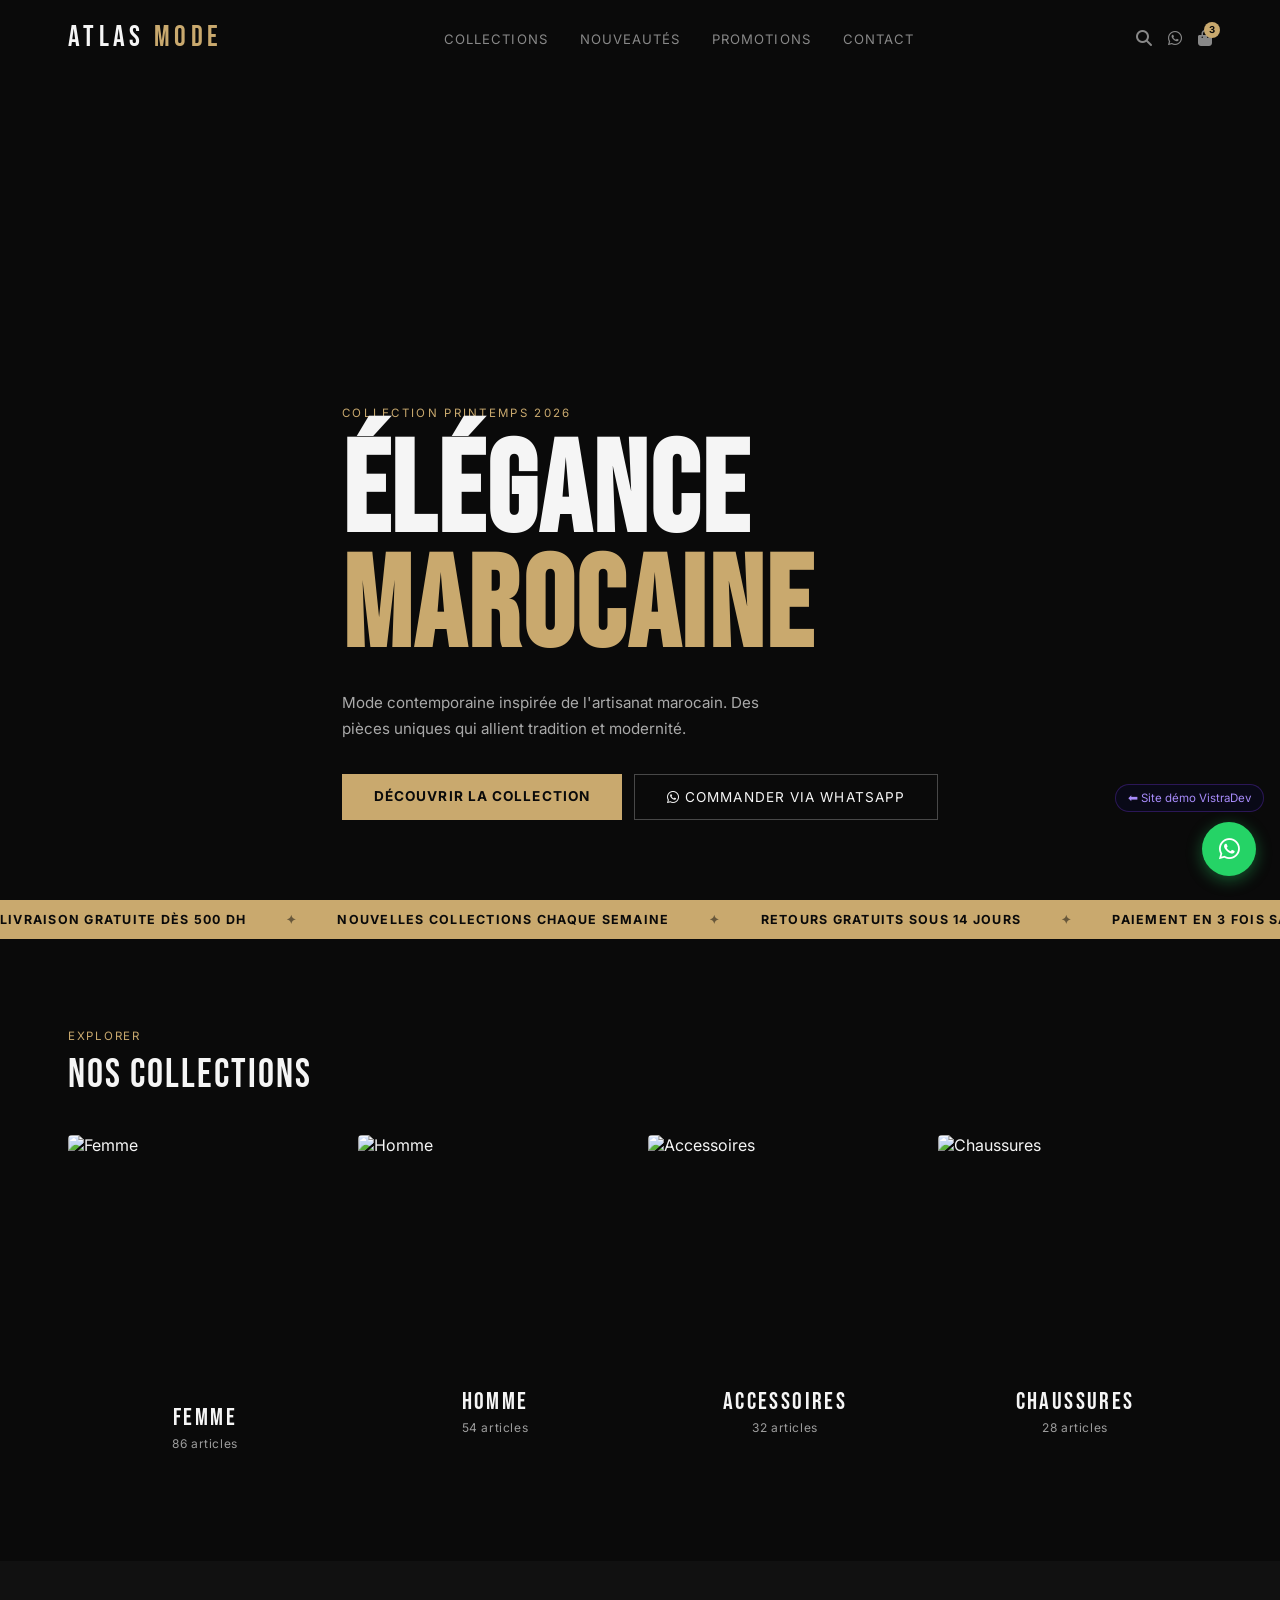
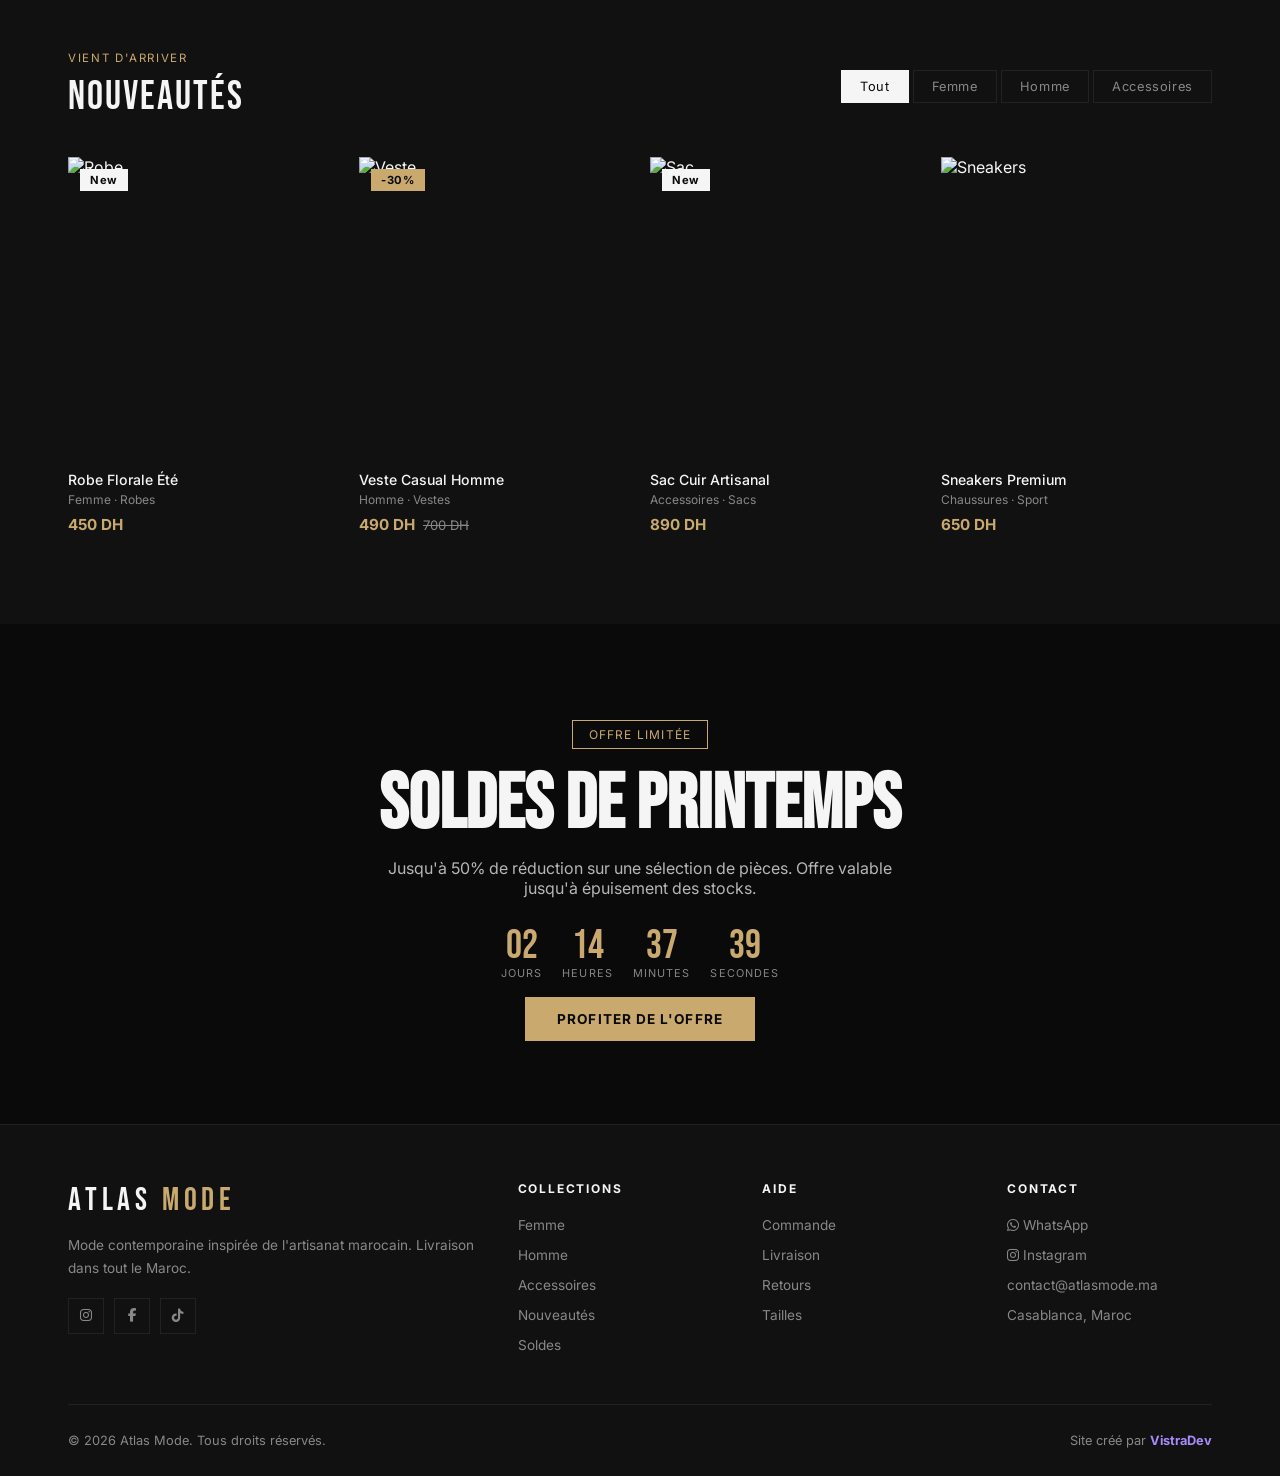
==== demos/boutique/index.html @ eab2c40c "feat: 4 sites démo portfolio + mise à jour section portfolio - demos/restaurant : Le Riad Saveurs (w" ====
<!DOCTYPE html>
<html lang="fr">
<head>
    <meta charset="UTF-8">
    <meta name="viewport" content="width=device-width, initial-scale=1.0">
    <title>Atlas Mode — Boutique de Mode Marocaine Premium</title>
    <link href="https://fonts.googleapis.com/css2?family=Bebas+Neue&family=Inter:wght@300;400;500;600;700&display=swap" rel="stylesheet">
    <link rel="stylesheet" href="https://cdnjs.cloudflare.com/ajax/libs/font-awesome/6.5.1/css/all.min.css">
    <style>
        :root {
            --bg: #0a0a0a;
            --bg2: #111111;
            --bg3: #1a1a1a;
            --gold: #c9a96e;
            --gold-light: #e4c99a;
            --white: #f5f5f5;
            --gray: #888;
            --border: rgba(255,255,255,0.07);
        }
        *, *::before, *::after { margin: 0; padding: 0; box-sizing: border-box; }
        html { scroll-behavior: smooth; }
        body { font-family: 'Inter', sans-serif; background: var(--bg); color: var(--white); overflow-x: hidden; }

        /* Nav */
        nav { position: fixed; top: 0; width: 100%; z-index: 100; padding: 20px 0; border-bottom: 1px solid transparent; transition: all 0.4s; }
        nav.scrolled { background: rgba(10,10,10,0.95); backdrop-filter: blur(12px); border-color: var(--border); }
        .nav-inner { max-width: 1200px; margin: 0 auto; padding: 0 28px; display: flex; align-items: center; justify-content: space-between; }
        .logo { font-family: 'Bebas Neue', sans-serif; font-size: 1.8rem; letter-spacing: 0.15em; color: var(--white); }
        .logo span { color: var(--gold); }
        .nav-menu { display: flex; gap: 32px; list-style: none; }
        .nav-menu a { font-size: 0.82rem; color: var(--gray); text-decoration: none; letter-spacing: 0.08em; text-transform: uppercase; transition: color 0.3s; }
        .nav-menu a:hover { color: var(--white); }
        .nav-actions { display: flex; align-items: center; gap: 16px; }
        .nav-icon { color: var(--gray); font-size: 1rem; cursor: pointer; transition: color 0.3s; text-decoration: none; }
        .nav-icon:hover { color: var(--white); }
        .cart-badge { position: relative; }
        .cart-badge::after { content: '3'; position: absolute; top: -6px; right: -8px; width: 16px; height: 16px; background: var(--gold); color: var(--bg); border-radius: 50%; font-size: 0.6rem; font-weight: 700; display: flex; align-items: center; justify-content: center; }

        /* Hero */
        .hero { height: 100vh; position: relative; display: flex; align-items: flex-end; overflow: hidden; }
        .hero-bg {
            position: absolute; inset: 0;
            background: url('https://images.unsplash.com/photo-1558618666-fcd25c85cd64?w=1400&q=80') center/cover;
        }
        .hero-bg::after { content: ''; position: absolute; inset: 0; background: linear-gradient(to right, rgba(10,10,10,0.9) 40%, transparent 80%), linear-gradient(to top, rgba(10,10,10,0.6) 0%, transparent 50%); }
        .hero-content { position: relative; z-index: 1; padding: 0 28px 80px; max-width: 1200px; margin: 0 auto; width: 100%; }
        .hero-eyebrow { font-size: 0.72rem; letter-spacing: 0.2em; text-transform: uppercase; color: var(--gold); margin-bottom: 16px; }
        .hero h1 { font-family: 'Bebas Neue', sans-serif; font-size: clamp(3.5rem, 10vw, 8rem); line-height: 0.9; letter-spacing: 0.02em; margin-bottom: 24px; }
        .hero h1 span { color: var(--gold); }
        .hero-desc { font-size: 0.95rem; color: rgba(255,255,255,0.65); max-width: 420px; line-height: 1.7; margin-bottom: 32px; }
        .hero-btns { display: flex; gap: 12px; flex-wrap: wrap; }
        .btn-gold { padding: 14px 32px; background: var(--gold); color: var(--bg); font-weight: 700; font-size: 0.85rem; letter-spacing: 0.08em; text-transform: uppercase; text-decoration: none; transition: all 0.3s; }
        .btn-gold:hover { background: var(--gold-light); transform: translateY(-2px); }
        .btn-border { padding: 14px 32px; border: 1px solid rgba(255,255,255,0.25); color: var(--white); font-size: 0.85rem; letter-spacing: 0.08em; text-transform: uppercase; text-decoration: none; transition: all 0.3s; }
        .btn-border:hover { border-color: var(--gold); color: var(--gold); }

        /* Featured Banner */
        .featured-banner { background: var(--gold); padding: 12px 0; overflow: hidden; }
        .marquee { display: flex; gap: 40px; animation: marquee 20s linear infinite; white-space: nowrap; }
        .marquee span { font-size: 0.78rem; font-weight: 700; letter-spacing: 0.1em; text-transform: uppercase; color: var(--bg); }
        .marquee-dot { color: var(--bg); opacity: 0.5; }
        @keyframes marquee { to { transform: translateX(-50%); } }

        /* Categories */
        .section { padding: 90px 0; }
        .container { max-width: 1200px; margin: 0 auto; padding: 0 28px; }
        .cats-grid { display: grid; grid-template-columns: repeat(4, 1fr); gap: 16px; }
        .cat-card { position: relative; border-radius: 4px; overflow: hidden; cursor: pointer; }
        .cat-card img { width: 100%; height: 320px; object-fit: cover; transition: transform 0.5s ease; display: block; }
        .cat-card:hover img { transform: scale(1.06); }
        .cat-overlay { position: absolute; inset: 0; background: linear-gradient(to top, rgba(10,10,10,0.8) 30%, transparent 70%); display: flex; flex-direction: column; align-items: center; justify-content: flex-end; padding: 20px; text-align: center; }
        .cat-name { font-family: 'Bebas Neue', sans-serif; font-size: 1.5rem; letter-spacing: 0.1em; margin-bottom: 4px; }
        .cat-count { font-size: 0.75rem; color: rgba(255,255,255,0.6); letter-spacing: 0.05em; }
        .cat-card:nth-child(1) { grid-row: span 2; }
        .cat-card:nth-child(1) img { height: 100%; }

        /* Products */
        .products-header { display: flex; align-items: center; justify-content: space-between; margin-bottom: 36px; flex-wrap: gap; }
        .section-eyebrow { font-size: 0.72rem; letter-spacing: 0.15em; text-transform: uppercase; color: var(--gold); margin-bottom: 8px; }
        .section-title { font-family: 'Bebas Neue', sans-serif; font-size: 2.5rem; letter-spacing: 0.05em; }
        .filter-tabs { display: flex; gap: 4px; }
        .ftab { padding: 8px 18px; background: none; border: 1px solid var(--border); color: var(--gray); font-family: inherit; font-size: 0.8rem; letter-spacing: 0.05em; cursor: pointer; transition: all 0.3s; }
        .ftab.active, .ftab:hover { background: var(--white); color: var(--bg); border-color: var(--white); }
        .products-grid { display: grid; grid-template-columns: repeat(4, 1fr); gap: 20px; }
        .product-card { cursor: pointer; }
        .product-img-wrap { position: relative; overflow: hidden; background: var(--bg2); margin-bottom: 14px; }
        .product-img-wrap img { width: 100%; height: 300px; object-fit: cover; display: block; transition: transform 0.5s ease; }
        .product-card:hover .product-img-wrap img { transform: scale(1.05); }
        .product-badge { position: absolute; top: 12px; left: 12px; padding: 4px 10px; font-size: 0.7rem; font-weight: 700; letter-spacing: 0.06em; }
        .badge-new { background: var(--white); color: var(--bg); }
        .badge-sale { background: var(--gold); color: var(--bg); }
        .product-actions { position: absolute; bottom: -50px; left: 0; right: 0; display: flex; transition: bottom 0.3s ease; }
        .product-card:hover .product-actions { bottom: 0; }
        .product-action-btn { flex: 1; padding: 12px; background: var(--bg); color: var(--white); border: none; font-family: inherit; font-size: 0.8rem; letter-spacing: 0.05em; cursor: pointer; border-top: 1px solid var(--border); transition: background 0.3s; display: flex; align-items: center; justify-content: center; gap: 6px; }
        .product-action-btn.wa { background: #25D366; color: white; border-color: #25D366; }
        .product-action-btn:hover { background: var(--gold); color: var(--bg); border-color: var(--gold); }
        .product-name { font-size: 0.88rem; font-weight: 500; margin-bottom: 4px; }
        .product-category { font-size: 0.75rem; color: var(--gray); margin-bottom: 8px; }
        .product-price { display: flex; align-items: center; gap: 8px; }
        .price-current { font-weight: 700; font-size: 0.95rem; color: var(--gold); }
        .price-old { font-size: 0.82rem; color: var(--gray); text-decoration: line-through; }

        /* Promo Banner */
        .promo-section { position: relative; min-height: 500px; display: flex; align-items: center; overflow: hidden; }
        .promo-bg { position: absolute; inset: 0; background: url('https://images.unsplash.com/photo-1469334031218-e382a71b716b?w=1400&q=80') center/cover; }
        .promo-bg::after { content: ''; position: absolute; inset: 0; background: rgba(10,10,10,0.75); }
        .promo-content { position: relative; z-index: 1; max-width: 600px; padding: 0 28px; margin: 0 auto; text-align: center; }
        .promo-tag { display: inline-block; padding: 6px 16px; border: 1px solid var(--gold); color: var(--gold); font-size: 0.75rem; letter-spacing: 0.1em; text-transform: uppercase; margin-bottom: 20px; }
        .promo-content h2 { font-family: 'Bebas Neue', sans-serif; font-size: clamp(3rem, 6vw, 5rem); line-height: 0.95; margin-bottom: 16px; }
        .promo-content p { color: rgba(255,255,255,0.7); margin-bottom: 28px; }
        .promo-countdown { display: flex; gap: 20px; justify-content: center; margin-bottom: 28px; }
        .countdown-item { text-align: center; }
        .countdown-num { font-family: 'Bebas Neue', sans-serif; font-size: 2.5rem; color: var(--gold); line-height: 1; }
        .countdown-lbl { font-size: 0.68rem; letter-spacing: 0.1em; text-transform: uppercase; color: rgba(255,255,255,0.5); }

        /* Footer */
        footer { background: var(--bg2); border-top: 1px solid var(--border); padding: 56px 0 28px; }
        .footer-grid { display: grid; grid-template-columns: 2fr 1fr 1fr 1fr; gap: 40px; margin-bottom: 40px; }
        .footer-brand { }
        .footer-logo { font-family: 'Bebas Neue', sans-serif; font-size: 2rem; letter-spacing: 0.15em; margin-bottom: 14px; display: block; }
        .footer-logo span { color: var(--gold); }
        .footer-brand p { font-size: 0.85rem; color: var(--gray); line-height: 1.7; }
        .footer-social { display: flex; gap: 10px; margin-top: 18px; }
        .footer-social a { width: 36px; height: 36px; display: flex; align-items: center; justify-content: center; border: 1px solid var(--border); color: var(--gray); transition: all 0.3s; text-decoration: none; font-size: 0.85rem; }
        .footer-social a:hover { border-color: var(--gold); color: var(--gold); }
        .footer-col h4 { font-size: 0.75rem; letter-spacing: 0.15em; text-transform: uppercase; color: var(--white); margin-bottom: 18px; }
        .footer-col ul { list-style: none; }
        .footer-col li { margin-bottom: 10px; }
        .footer-col a { font-size: 0.85rem; color: var(--gray); text-decoration: none; transition: color 0.3s; }
        .footer-col a:hover { color: var(--white); }
        .footer-bottom { padding-top: 28px; border-top: 1px solid var(--border); display: flex; align-items: center; justify-content: space-between; }
        .footer-bottom p { font-size: 0.8rem; color: var(--gray); }

        /* WhatsApp */
        .wa-float { position: fixed; bottom: 24px; right: 24px; width: 54px; height: 54px; background: #25D366; border-radius: 50%; display: flex; align-items: center; justify-content: center; color: white; font-size: 1.5rem; z-index: 999; box-shadow: 0 4px 16px rgba(37,211,102,0.4); text-decoration: none; transition: transform 0.3s; }
        .wa-float:hover { transform: scale(1.1); }
        .credit { position: fixed; bottom: 88px; right: 16px; padding: 6px 12px; background: rgba(10,10,26,0.85); border: 1px solid rgba(124,58,237,0.3); border-radius: 20px; font-size: 0.72rem; color: #a78bfa; z-index: 998; text-decoration: none; backdrop-filter: blur(8px); }

        @media(max-width: 1024px) {
            .cats-grid { grid-template-columns: repeat(2, 1fr); }
            .cat-card:nth-child(1) { grid-row: span 1; }
            .cat-card:nth-child(1) img { height: 320px; }
            .products-grid { grid-template-columns: repeat(2, 1fr); }
            .footer-grid { grid-template-columns: 1fr 1fr; }
        }
        @media(max-width: 768px) {
            .cats-grid { grid-template-columns: 1fr 1fr; }
            .nav-menu { display: none; }
            .filter-tabs { display: none; }
            .footer-grid { grid-template-columns: 1fr; }
        }
    </style>
</head>
<body>

<nav id="navbar">
    <div class="nav-inner">
        <div class="logo">Atlas <span>Mode</span></div>
        <ul class="nav-menu">
            <li><a href="#categories">Collections</a></li>
            <li><a href="#products">Nouveautés</a></li>
            <li><a href="#promo">Promotions</a></li>
            <li><a href="#footer">Contact</a></li>
        </ul>
        <div class="nav-actions">
            <a href="#" class="nav-icon"><i class="fas fa-search"></i></a>
            <a href="https://wa.me/212600000003" class="nav-icon"><i class="fab fa-whatsapp"></i></a>
            <a href="#" class="nav-icon cart-badge"><i class="fas fa-shopping-bag"></i></a>
        </div>
    </div>
</nav>

<!-- Hero -->
<section class="hero">
    <div class="hero-bg"></div>
    <div class="container">
        <div class="hero-content">
            <div class="hero-eyebrow">Collection Printemps 2026</div>
            <h1>Élégance<br><span>Marocaine</span></h1>
            <p class="hero-desc">Mode contemporaine inspirée de l'artisanat marocain. Des pièces uniques qui allient tradition et modernité.</p>
            <div class="hero-btns">
                <a href="#products" class="btn-gold">Découvrir la collection</a>
                <a href="https://wa.me/212600000003" class="btn-border"><i class="fab fa-whatsapp"></i> Commander via WhatsApp</a>
            </div>
        </div>
    </div>
</section>

<!-- Marquee Banner -->
<div class="featured-banner">
    <div class="marquee">
        <span>Livraison gratuite dès 500 DH</span><span class="marquee-dot">✦</span>
        <span>Nouvelles collections chaque semaine</span><span class="marquee-dot">✦</span>
        <span>Retours gratuits sous 14 jours</span><span class="marquee-dot">✦</span>
        <span>Paiement en 3 fois sans frais</span><span class="marquee-dot">✦</span>
        <span>Livraison gratuite dès 500 DH</span><span class="marquee-dot">✦</span>
        <span>Nouvelles collections chaque semaine</span><span class="marquee-dot">✦</span>
        <span>Retours gratuits sous 14 jours</span><span class="marquee-dot">✦</span>
        <span>Paiement en 3 fois sans frais</span><span class="marquee-dot">✦</span>
    </div>
</div>

<!-- Categories -->
<section class="section" id="categories">
    <div class="container">
        <div style="margin-bottom:36px">
            <div class="section-eyebrow">Explorer</div>
            <div class="section-title">Nos Collections</div>
        </div>
        <div class="cats-grid">
            <div class="cat-card">
                <img src="https://images.unsplash.com/photo-1490481651871-ab68de25d43d?w=600&q=80" alt="Femme">
                <div class="cat-overlay"><div class="cat-name">Femme</div><div class="cat-count">86 articles</div></div>
            </div>
            <div class="cat-card">
                <img src="https://images.unsplash.com/photo-1576995853123-5a10305d93c0?w=400&q=80" alt="Homme">
                <div class="cat-overlay"><div class="cat-name">Homme</div><div class="cat-count">54 articles</div></div>
            </div>
            <div class="cat-card">
                <img src="https://images.unsplash.com/photo-1445205170230-053b83016050?w=400&q=80" alt="Accessoires">
                <div class="cat-overlay"><div class="cat-name">Accessoires</div><div class="cat-count">32 articles</div></div>
            </div>
            <div class="cat-card">
                <img src="https://images.unsplash.com/photo-1560769629-975ec94e6a86?w=400&q=80" alt="Chaussures">
                <div class="cat-overlay"><div class="cat-name">Chaussures</div><div class="cat-count">28 articles</div></div>
            </div>
        </div>
    </div>
</section>

<!-- Products -->
<section class="section" id="products" style="background:var(--bg2)">
    <div class="container">
        <div class="products-header">
            <div>
                <div class="section-eyebrow">Vient d'arriver</div>
                <div class="section-title">Nouveautés</div>
            </div>
            <div class="filter-tabs">
                <button class="ftab active">Tout</button>
                <button class="ftab">Femme</button>
                <button class="ftab">Homme</button>
                <button class="ftab">Accessoires</button>
            </div>
        </div>
        <div class="products-grid">
            <div class="product-card">
                <div class="product-img-wrap">
                    <img src="https://images.unsplash.com/photo-1515372039744-b8f02a3ae446?w=400&q=80" alt="Robe">
                    <span class="product-badge badge-new">New</span>
                    <div class="product-actions">
                        <button class="product-action-btn wa"><i class="fab fa-whatsapp"></i> Commander</button>
                    </div>
                </div>
                <div class="product-name">Robe Florale Été</div>
                <div class="product-category">Femme · Robes</div>
                <div class="product-price"><span class="price-current">450 DH</span></div>
            </div>
            <div class="product-card">
                <div class="product-img-wrap">
                    <img src="https://images.unsplash.com/photo-1607345366928-199ea26cfe3e?w=400&q=80" alt="Veste">
                    <span class="product-badge badge-sale">-30%</span>
                    <div class="product-actions">
                        <button class="product-action-btn wa"><i class="fab fa-whatsapp"></i> Commander</button>
                    </div>
                </div>
                <div class="product-name">Veste Casual Homme</div>
                <div class="product-category">Homme · Vestes</div>
                <div class="product-price"><span class="price-current">490 DH</span><span class="price-old">700 DH</span></div>
            </div>
            <div class="product-card">
                <div class="product-img-wrap">
                    <img src="https://images.unsplash.com/photo-1548036328-c9fa89d128fa?w=400&q=80" alt="Sac">
                    <span class="product-badge badge-new">New</span>
                    <div class="product-actions">
                        <button class="product-action-btn wa"><i class="fab fa-whatsapp"></i> Commander</button>
                    </div>
                </div>
                <div class="product-name">Sac Cuir Artisanal</div>
                <div class="product-category">Accessoires · Sacs</div>
                <div class="product-price"><span class="price-current">890 DH</span></div>
            </div>
            <div class="product-card">
                <div class="product-img-wrap">
                    <img src="https://images.unsplash.com/photo-1542291026-7eec264c27ff?w=400&q=80" alt="Sneakers">
                    <div class="product-actions">
                        <button class="product-action-btn wa"><i class="fab fa-whatsapp"></i> Commander</button>
                    </div>
                </div>
                <div class="product-name">Sneakers Premium</div>
                <div class="product-category">Chaussures · Sport</div>
                <div class="product-price"><span class="price-current">650 DH</span></div>
            </div>
        </div>
    </div>
</section>

<!-- Promo -->
<section class="promo-section" id="promo">
    <div class="promo-bg"></div>
    <div class="container" style="width:100%">
        <div class="promo-content">
            <span class="promo-tag">Offre limitée</span>
            <h2>Soldes de Printemps</h2>
            <p>Jusqu'à 50% de réduction sur une sélection de pièces. Offre valable jusqu'à épuisement des stocks.</p>
            <div class="promo-countdown">
                <div class="countdown-item"><div class="countdown-num" id="days">02</div><div class="countdown-lbl">Jours</div></div>
                <div class="countdown-item"><div class="countdown-num" id="hours">14</div><div class="countdown-lbl">Heures</div></div>
                <div class="countdown-item"><div class="countdown-num" id="mins">38</div><div class="countdown-lbl">Minutes</div></div>
                <div class="countdown-item"><div class="countdown-num" id="secs">00</div><div class="countdown-lbl">Secondes</div></div>
            </div>
            <a href="https://wa.me/212600000003" class="btn-gold">Profiter de l'offre</a>
        </div>
    </div>
</section>

<!-- Footer -->
<footer id="footer">
    <div class="container">
        <div class="footer-grid">
            <div class="footer-brand">
                <span class="footer-logo">Atlas <span>Mode</span></span>
                <p>Mode contemporaine inspirée de l'artisanat marocain. Livraison dans tout le Maroc.</p>
                <div class="footer-social">
                    <a href="#"><i class="fab fa-instagram"></i></a>
                    <a href="#"><i class="fab fa-facebook-f"></i></a>
                    <a href="#"><i class="fab fa-tiktok"></i></a>
                </div>
            </div>
            <div class="footer-col">
                <h4>Collections</h4>
                <ul>
                    <li><a href="#">Femme</a></li>
                    <li><a href="#">Homme</a></li>
                    <li><a href="#">Accessoires</a></li>
                    <li><a href="#">Nouveautés</a></li>
                    <li><a href="#">Soldes</a></li>
                </ul>
            </div>
            <div class="footer-col">
                <h4>Aide</h4>
                <ul>
                    <li><a href="#">Commande</a></li>
                    <li><a href="#">Livraison</a></li>
                    <li><a href="#">Retours</a></li>
                    <li><a href="#">Tailles</a></li>
                </ul>
            </div>
            <div class="footer-col">
                <h4>Contact</h4>
                <ul>
                    <li><a href="https://wa.me/212600000003"><i class="fab fa-whatsapp"></i> WhatsApp</a></li>
                    <li><a href="#"><i class="fab fa-instagram"></i> Instagram</a></li>
                    <li><a href="#">contact@atlasmode.ma</a></li>
                    <li><a href="#">Casablanca, Maroc</a></li>
                </ul>
            </div>
        </div>
        <div class="footer-bottom">
            <p>© 2026 Atlas Mode. Tous droits réservés.</p>
            <p>Site créé par <strong style="color:#a78bfa">VistraDev</strong></p>
        </div>
    </div>
</footer>

<a href="https://wa.me/212600000003" class="wa-float"><i class="fab fa-whatsapp"></i></a>
<a href="../../index.html#portfolio" class="credit">⬅ Site démo VistraDev</a>

<script>
window.addEventListener('scroll', () => {
    document.getElementById('navbar').classList.toggle('scrolled', window.scrollY > 50);
});

document.querySelectorAll('.ftab').forEach(tab => {
    tab.addEventListener('click', () => {
        document.querySelectorAll('.ftab').forEach(t => t.classList.remove('active'));
        tab.classList.add('active');
    });
});

// Countdown
function updateCountdown() {
    const end = new Date();
    end.setHours(end.getHours() + 62, end.getMinutes() + 38, 30);
    const now = new Date();
    const diff = Math.max(0, end - now);
    const d = Math.floor(diff / 86400000);
    const h = Math.floor((diff % 86400000) / 3600000);
    const m = Math.floor((diff % 3600000) / 60000);
    const s = Math.floor((diff % 60000) / 1000);
    document.getElementById('days').textContent = String(d).padStart(2, '0');
    document.getElementById('hours').textContent = String(h).padStart(2, '0');
    document.getElementById('mins').textContent = String(m).padStart(2, '0');
    document.getElementById('secs').textContent = String(s).padStart(2, '0');
}
updateCountdown();
setInterval(updateCountdown, 1000);
</script>
</body>
</html>
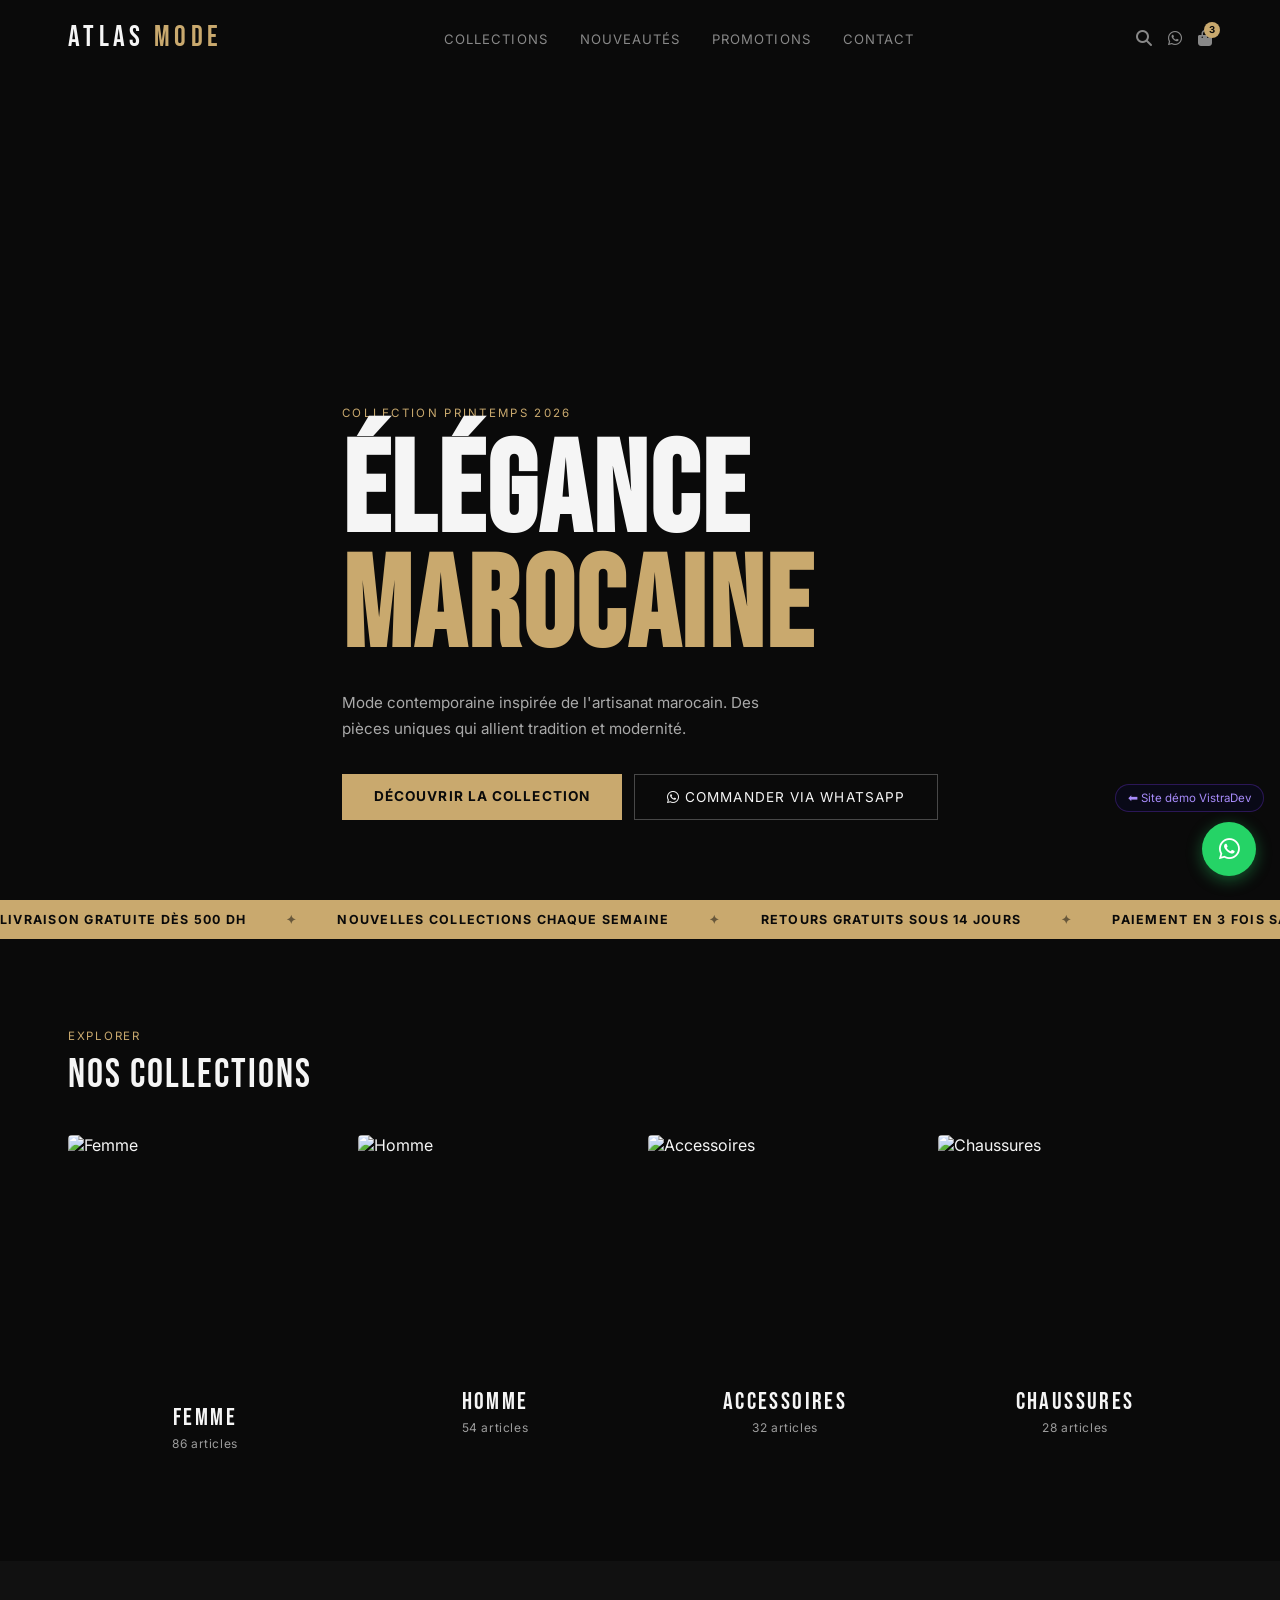
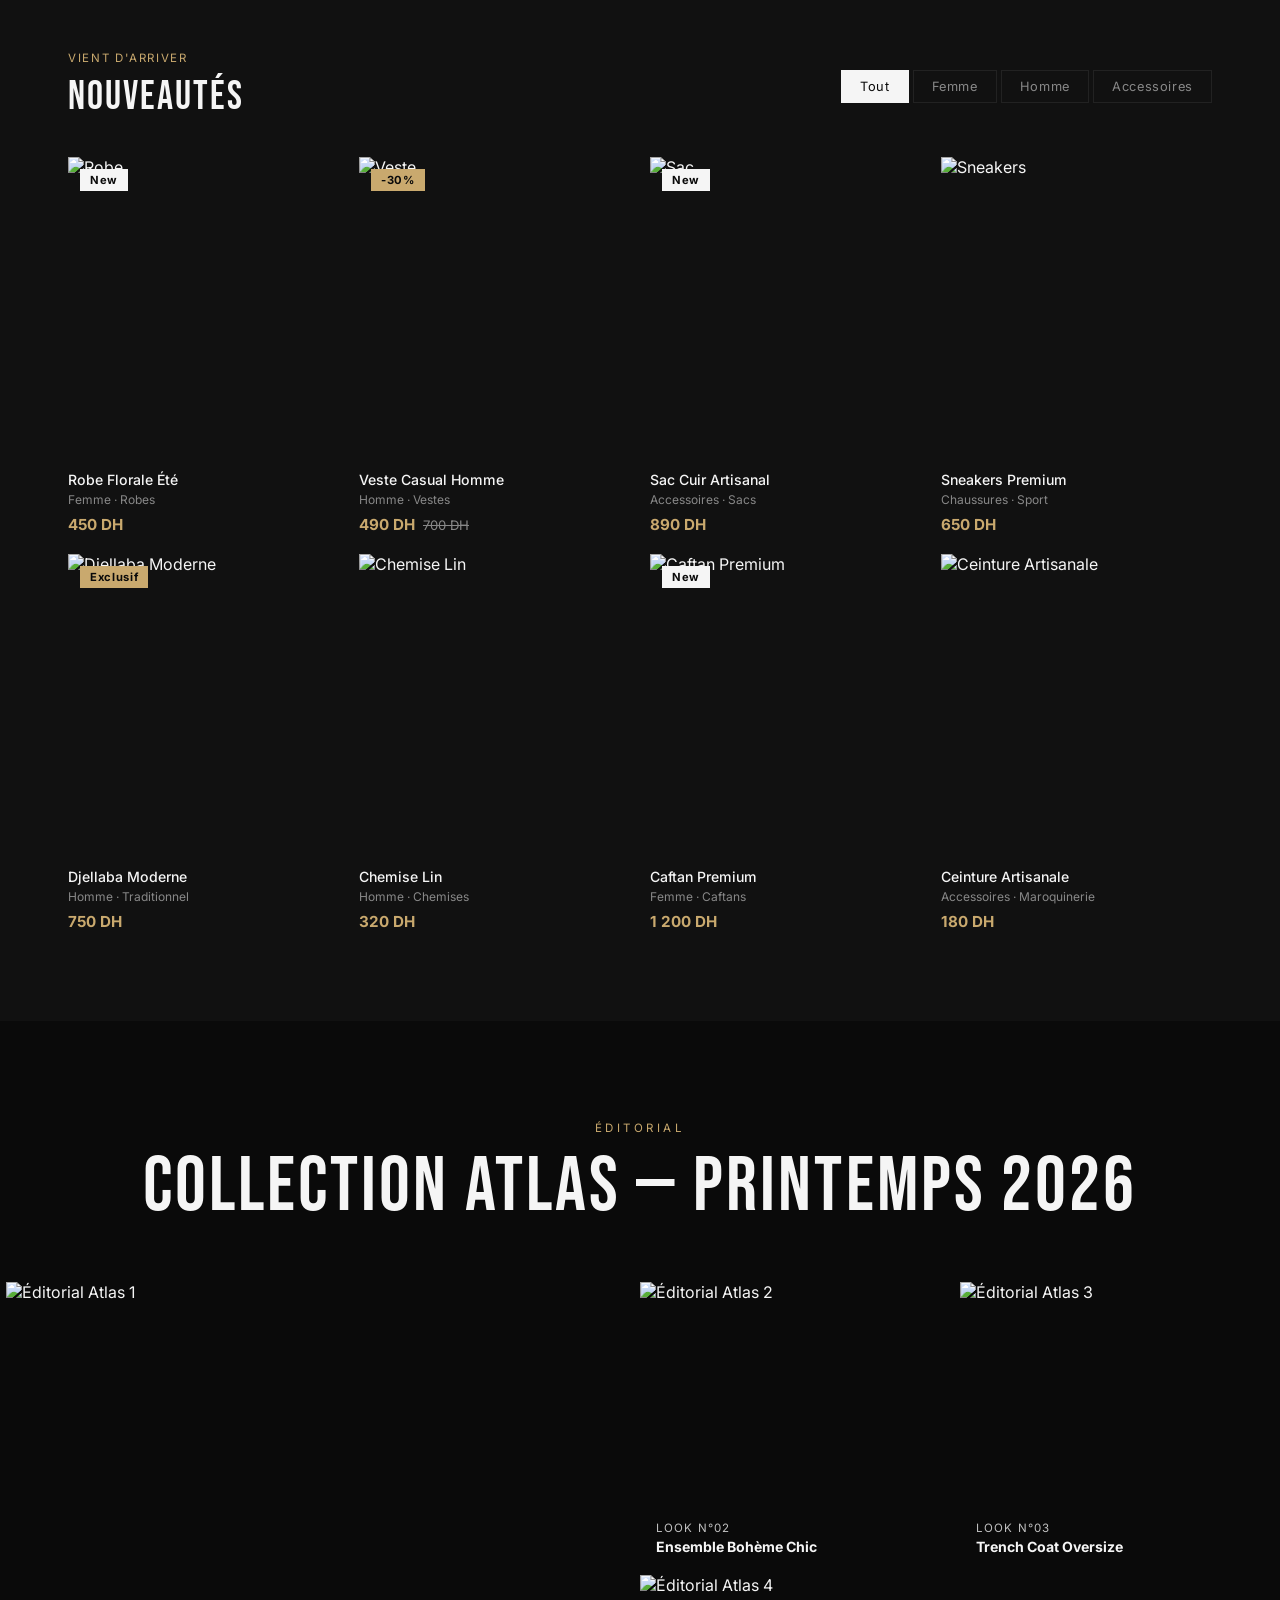
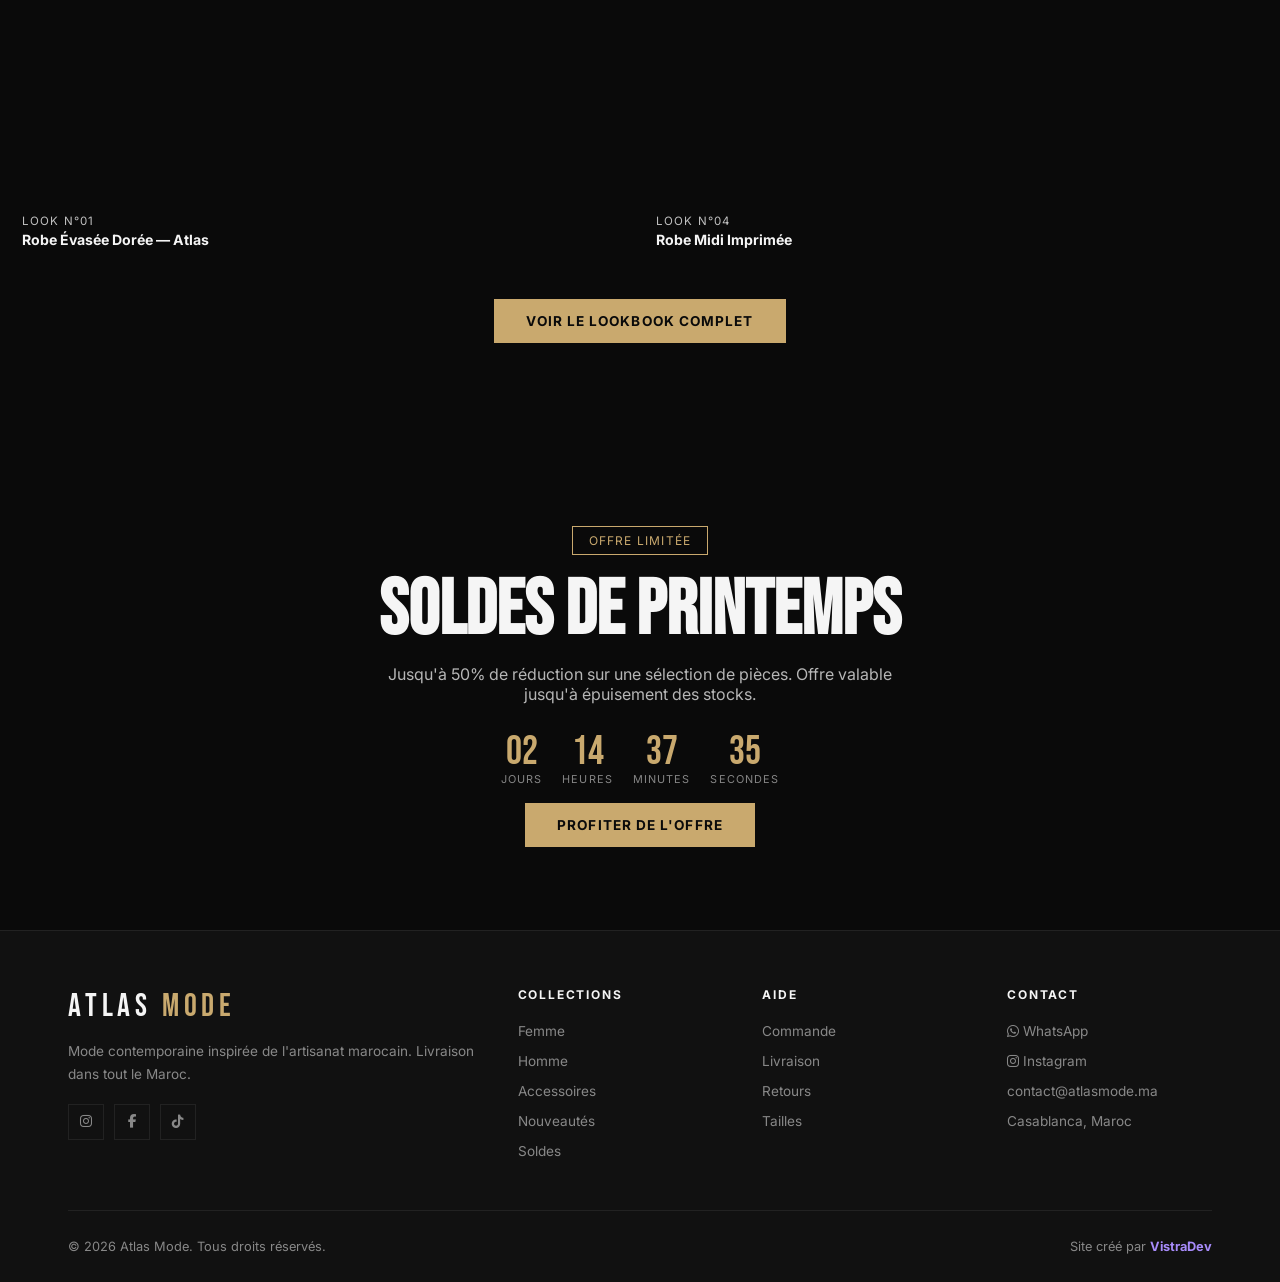
==== commit e08330ab: "feat: add crèche demo + upgrade all 4 existing portfolio demos New: - demos/creche/index.html — "Les" ====
--- a/demos/boutique/index.html
+++ b/demos/boutique/index.html
@@ -136,18 +136,40 @@
         .wa-float:hover { transform: scale(1.1); }
         .credit { position: fixed; bottom: 88px; right: 16px; padding: 6px 12px; background: rgba(10,10,26,0.85); border: 1px solid rgba(124,58,237,0.3); border-radius: 20px; font-size: 0.72rem; color: #a78bfa; z-index: 998; text-decoration: none; backdrop-filter: blur(8px); }
 
+        /* Lookbook / Éditorial */
+        .lookbook-section { background: #0a0a0a; padding: 100px 0; }
+        .lookbook-inner { width: 100%; }
+        .lookbook-header { text-align: center; margin-bottom: 56px; }
+        .lookbook-eyebrow { font-size: 0.72rem; letter-spacing: 0.3em; text-transform: uppercase; color: var(--gold); margin-bottom: 14px; }
+        .lookbook-title { font-family: 'Bebas Neue', sans-serif; font-size: clamp(2.8rem, 6vw, 5.5rem); letter-spacing: 0.04em; color: var(--white); line-height: 1; }
+        .lookbook-grid { display: grid; grid-template-columns: 2fr 1fr 1fr; grid-template-rows: auto auto; gap: 6px; padding: 0 6px; }
+        .lookbook-item { position: relative; overflow: hidden; cursor: pointer; }
+        .lookbook-item:first-child { grid-row: span 2; }
+        .lookbook-item img { width: 100%; height: 100%; object-fit: cover; display: block; transition: transform 0.6s ease; min-height: 280px; }
+        .lookbook-item:first-child img { min-height: 580px; }
+        .lookbook-item:hover img { transform: scale(1.04); }
+        .lookbook-caption { position: absolute; bottom: 0; left: 0; right: 0; padding: 20px 16px 14px; background: linear-gradient(to top, rgba(10,10,10,0.85) 0%, transparent 100%); }
+        .lookbook-caption span { font-size: 0.72rem; letter-spacing: 0.1em; text-transform: uppercase; color: rgba(255,255,255,0.75); }
+        .lookbook-caption strong { display: block; font-size: 0.88rem; color: var(--white); margin-top: 2px; }
+        .lookbook-cta { text-align: center; margin-top: 48px; }
+
         @media(max-width: 1024px) {
             .cats-grid { grid-template-columns: repeat(2, 1fr); }
             .cat-card:nth-child(1) { grid-row: span 1; }
             .cat-card:nth-child(1) img { height: 320px; }
             .products-grid { grid-template-columns: repeat(2, 1fr); }
             .footer-grid { grid-template-columns: 1fr 1fr; }
+            .lookbook-grid { grid-template-columns: 1fr 1fr; }
+            .lookbook-item:first-child { grid-row: span 1; grid-column: span 2; }
+            .lookbook-item:first-child img { min-height: 360px; }
         }
         @media(max-width: 768px) {
             .cats-grid { grid-template-columns: 1fr 1fr; }
             .nav-menu { display: none; }
             .filter-tabs { display: none; }
             .footer-grid { grid-template-columns: 1fr; }
+            .lookbook-grid { grid-template-columns: 1fr; }
+            .lookbook-item:first-child { grid-column: span 1; }
         }
     </style>
 </head>
@@ -291,6 +313,99 @@
                 <div class="product-category">Chaussures · Sport</div>
                 <div class="product-price"><span class="price-current">650 DH</span></div>
             </div>
+            <div class="product-card">
+                <div class="product-img-wrap">
+                    <img src="https://images.unsplash.com/photo-1583391733956-3750e0ff4e8b?w=400&q=80" alt="Djellaba Moderne">
+                    <span class="product-badge badge-sale">Exclusif</span>
+                    <div class="product-actions">
+                        <button class="product-action-btn wa"><i class="fab fa-whatsapp"></i> Commander</button>
+                    </div>
+                </div>
+                <div class="product-name">Djellaba Moderne</div>
+                <div class="product-category">Homme · Traditionnel</div>
+                <div class="product-price"><span class="price-current">750 DH</span></div>
+            </div>
+            <div class="product-card">
+                <div class="product-img-wrap">
+                    <img src="https://images.unsplash.com/photo-1602810318383-e386cc2a3ccf?w=400&q=80" alt="Chemise Lin">
+                    <div class="product-actions">
+                        <button class="product-action-btn wa"><i class="fab fa-whatsapp"></i> Commander</button>
+                    </div>
+                </div>
+                <div class="product-name">Chemise Lin</div>
+                <div class="product-category">Homme · Chemises</div>
+                <div class="product-price"><span class="price-current">320 DH</span></div>
+            </div>
+            <div class="product-card">
+                <div class="product-img-wrap">
+                    <img src="https://images.unsplash.com/photo-1617922001439-4a2e6562f328?w=400&q=80" alt="Caftan Premium">
+                    <span class="product-badge badge-new">New</span>
+                    <div class="product-actions">
+                        <button class="product-action-btn wa"><i class="fab fa-whatsapp"></i> Commander</button>
+                    </div>
+                </div>
+                <div class="product-name">Caftan Premium</div>
+                <div class="product-category">Femme · Caftans</div>
+                <div class="product-price"><span class="price-current">1 200 DH</span></div>
+            </div>
+            <div class="product-card">
+                <div class="product-img-wrap">
+                    <img src="https://images.unsplash.com/photo-1553062407-98eeb64c6a62?w=400&q=80" alt="Ceinture Artisanale">
+                    <div class="product-actions">
+                        <button class="product-action-btn wa"><i class="fab fa-whatsapp"></i> Commander</button>
+                    </div>
+                </div>
+                <div class="product-name">Ceinture Artisanale</div>
+                <div class="product-category">Accessoires · Maroquinerie</div>
+                <div class="product-price"><span class="price-current">180 DH</span></div>
+            </div>
+        </div>
+    </div>
+</section>
+
+<!-- Lookbook / Éditorial -->
+<section class="lookbook-section" id="lookbook">
+    <div class="lookbook-inner">
+        <div class="lookbook-header">
+            <div class="lookbook-eyebrow">Éditorial</div>
+            <div class="lookbook-title">Collection Atlas — Printemps 2026</div>
+        </div>
+        <div class="lookbook-grid">
+            <!-- Tall image spanning 2 rows -->
+            <div class="lookbook-item">
+                <img src="https://images.unsplash.com/photo-1469334031218-e382a71b716b?w=600&q=80" alt="Éditorial Atlas 1" loading="lazy">
+                <div class="lookbook-caption">
+                    <span>Look N°01</span>
+                    <strong>Robe Évasée Dorée — Atlas</strong>
+                </div>
+            </div>
+            <!-- Top-right -->
+            <div class="lookbook-item">
+                <img src="https://images.unsplash.com/photo-1515886657613-9f3515b0c78f?w=400&q=80" alt="Éditorial Atlas 2" loading="lazy">
+                <div class="lookbook-caption">
+                    <span>Look N°02</span>
+                    <strong>Ensemble Bohème Chic</strong>
+                </div>
+            </div>
+            <!-- Middle-right -->
+            <div class="lookbook-item">
+                <img src="https://images.unsplash.com/photo-1539109136881-3be0616acf4b?w=400&q=80" alt="Éditorial Atlas 3" loading="lazy">
+                <div class="lookbook-caption">
+                    <span>Look N°03</span>
+                    <strong>Trench Coat Oversize</strong>
+                </div>
+            </div>
+            <!-- Bottom left of right column -->
+            <div class="lookbook-item">
+                <img src="https://images.unsplash.com/photo-1496747611176-843222e1e57c?w=400&q=80" alt="Éditorial Atlas 4" loading="lazy">
+                <div class="lookbook-caption">
+                    <span>Look N°04</span>
+                    <strong>Robe Midi Imprimée</strong>
+                </div>
+            </div>
+        </div>
+        <div class="lookbook-cta">
+            <a href="https://wa.me/212600000003" class="btn-gold">Voir le lookbook complet</a>
         </div>
     </div>
 </section>
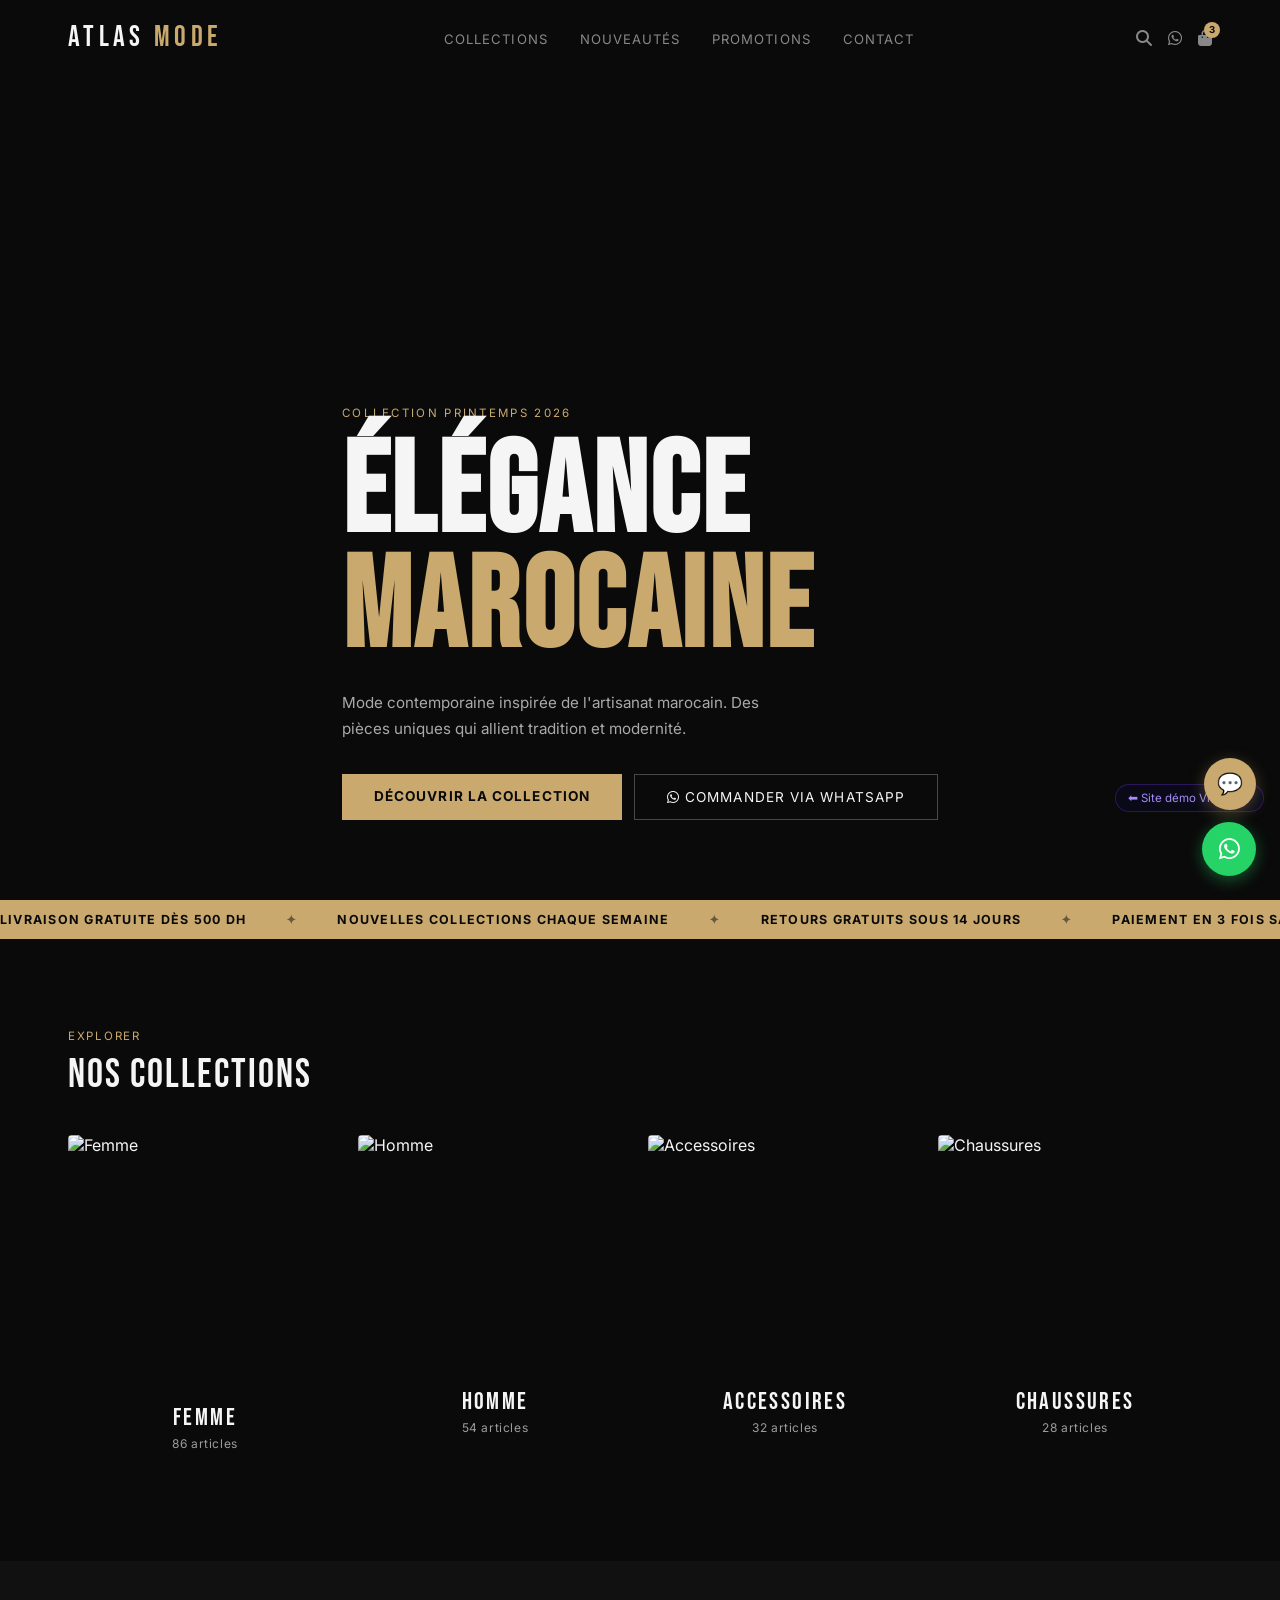
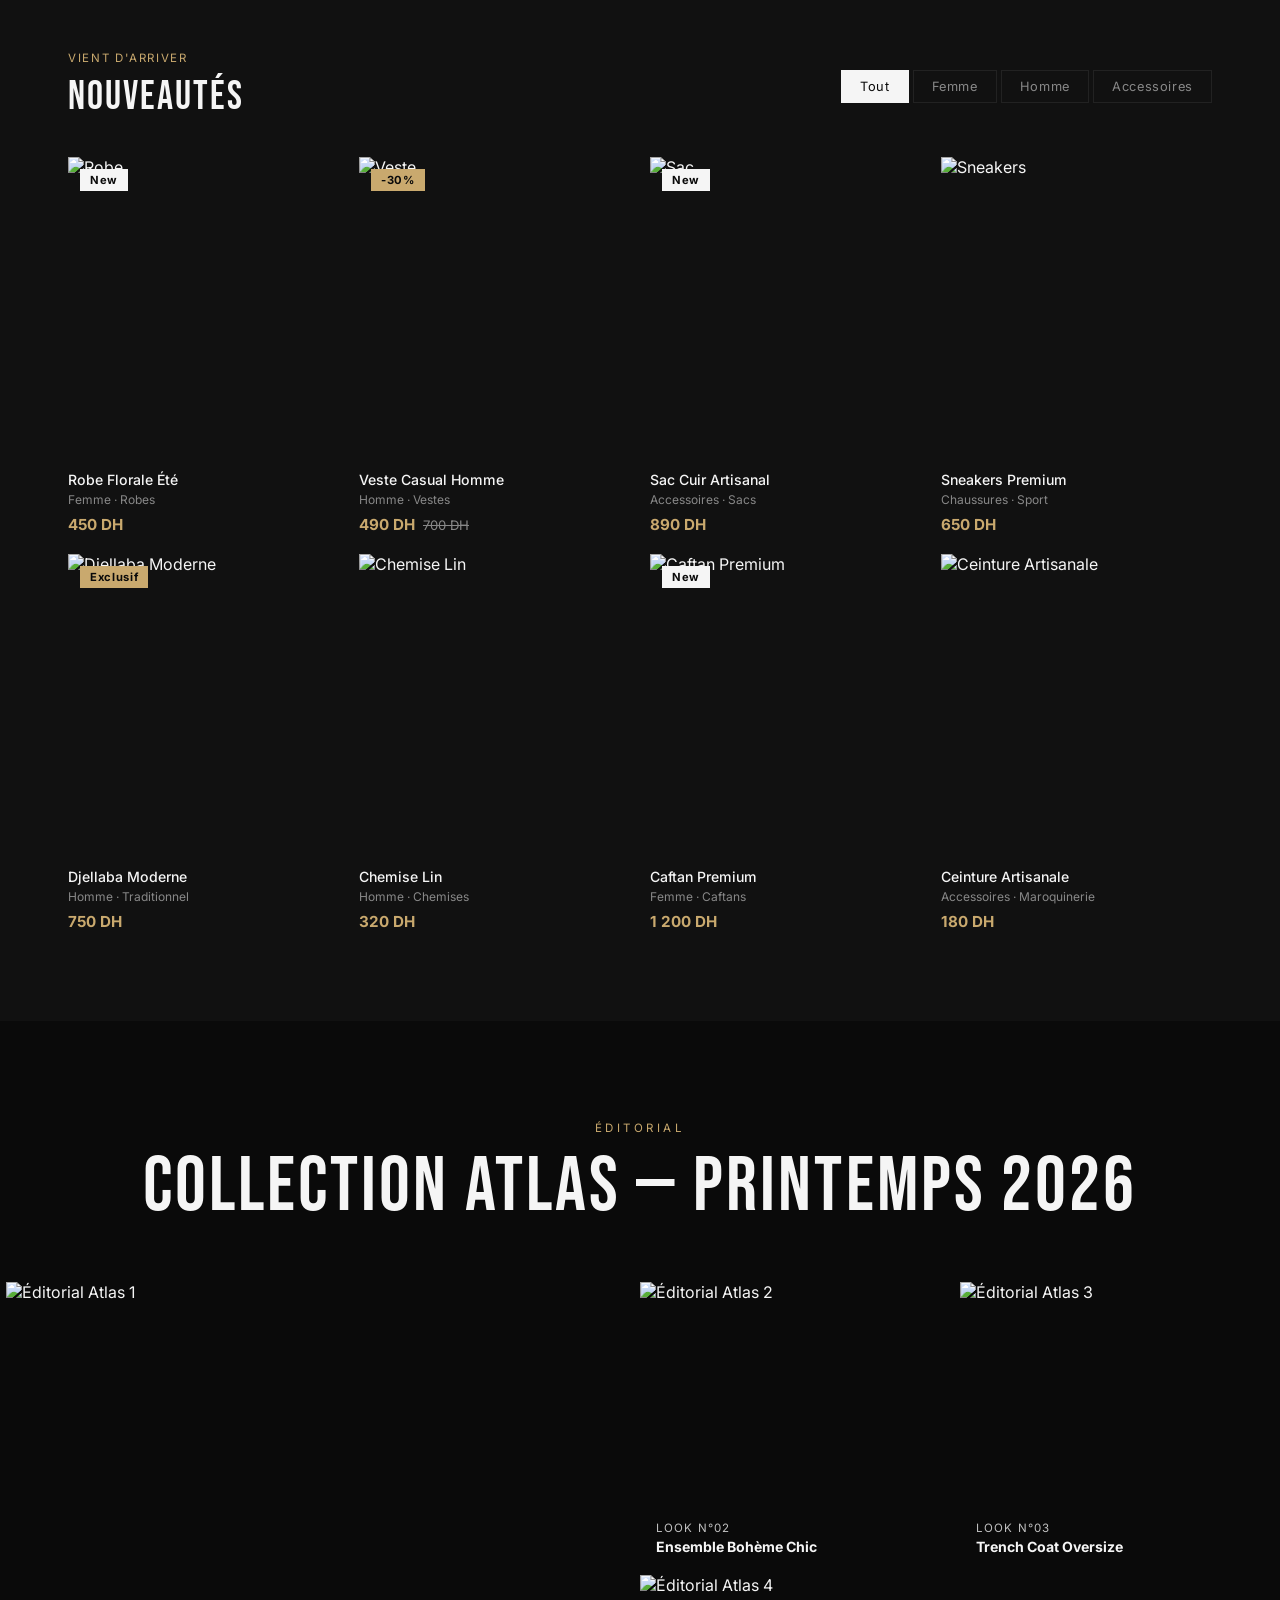
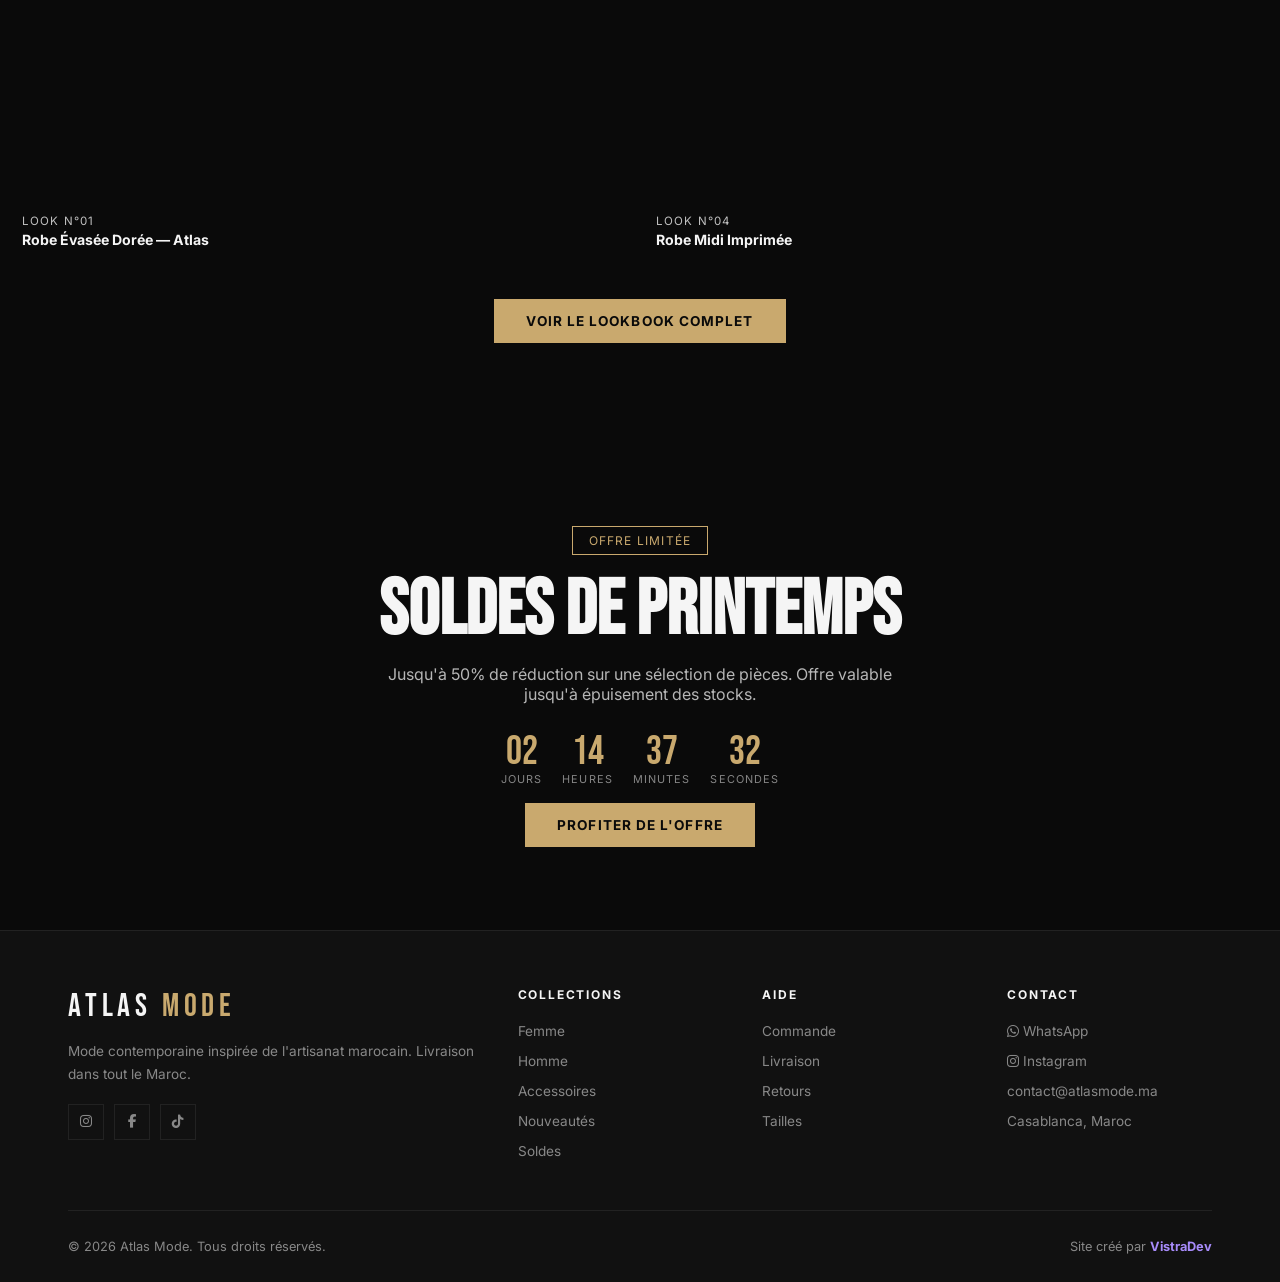
==== commit b07b448e: "feat: add FAQ chatbot widget to all 7 demo sites + main site - VistraDev (purple, dark theme): tarif" ====
--- a/demos/boutique/index.html
+++ b/demos/boutique/index.html
@@ -511,5 +511,62 @@
 updateCountdown();
 setInterval(updateCountdown, 1000);
 </script>
+
+<!-- Chat Demo Widget -->
+<style>
+.dw-fab{position:fixed;bottom:90px;right:24px;z-index:9000;width:52px;height:52px;border-radius:50%;background:#c9a96e;color:#fff;border:none;cursor:pointer;box-shadow:0 4px 16px rgba(201,169,110,0.35);font-size:1.3rem;display:flex;align-items:center;justify-content:center;transition:transform .2s}
+.dw-fab:hover{transform:scale(1.08)}
+.dw-panel{position:fixed;bottom:24px;right:24px;z-index:9001;width:340px;max-width:calc(100vw - 32px);height:480px;max-height:calc(100dvh - 48px);background:#1a1a1a;border-radius:16px;box-shadow:0 16px 48px rgba(0,0,0,0.3);display:none;flex-direction:column;overflow:hidden;border:1px solid #333}
+.dw-panel.open{display:flex}
+.dw-hd{padding:14px 16px;background:linear-gradient(135deg,#c9a96e,#b8944d);color:#fff;display:flex;align-items:center;justify-content:space-between}
+.dw-hd h4{font-size:.9rem;margin:0;font-weight:700}
+.dw-hd span{font-size:.65rem;opacity:.8}
+.dw-x{background:rgba(255,255,255,.15);border:none;color:#fff;width:28px;height:28px;border-radius:50%;cursor:pointer;font-size:.8rem}
+.dw-msgs{flex:1;overflow-y:auto;padding:12px;display:flex;flex-direction:column;gap:8px;background:#111}
+.dw-msg{max-width:82%;padding:10px 14px;font-size:13px;line-height:1.5;border-radius:12px;animation:dwIn .3s ease}
+@keyframes dwIn{from{opacity:0;transform:translateY(6px)}to{opacity:1;transform:translateY(0)}}
+.dw-msg.bot{background:#1e1e1e;border:1px solid #333;align-self:flex-start;color:#d1d5db;border-radius:12px 12px 12px 4px}
+.dw-msg.user{background:#c9a96e;color:#1a1a1a;align-self:flex-end;border-radius:12px 12px 4px 12px;font-weight:500}
+.dw-chips{display:flex;flex-wrap:wrap;gap:6px;padding:8px 12px;background:#1a1a1a}
+.dw-chip{padding:6px 12px;border:1px solid #333;border-radius:20px;font-size:11px;cursor:pointer;background:#1e1e1e;color:#c9a96e;transition:all .2s}
+.dw-chip:hover{border-color:#c9a96e;color:#e8d5a8}
+.dw-inp{display:flex;gap:6px;padding:10px 12px;border-top:1px solid #333;background:#1a1a1a}
+.dw-inp input{flex:1;padding:8px 12px;border:1px solid #333;border-radius:20px;font-size:13px;outline:none;font-family:inherit;background:#111;color:#e5e7eb}
+.dw-inp input:focus{border-color:#c9a96e}
+.dw-inp button{width:36px;height:36px;border-radius:50%;background:#c9a96e;color:#1a1a1a;border:none;cursor:pointer;font-size:.8rem}
+@media(max-width:500px){.dw-panel{width:100%;max-width:100%;height:100dvh;max-height:100dvh;bottom:0;right:0;border-radius:0}}
+</style>
+<button class="dw-fab" onclick="dwToggle()" id="dwFab">💬</button>
+<div class="dw-panel" id="dwPanel">
+  <div class="dw-hd">
+    <div><h4>Atlas Mode</h4><span>Assistant · En ligne</span></div>
+    <button class="dw-x" onclick="dwToggle()">✕</button>
+  </div>
+  <div class="dw-msgs" id="dwMsgs"></div>
+  <div class="dw-chips" id="dwChips"></div>
+  <div class="dw-inp">
+    <input id="dwInput" placeholder="Votre question..." onkeydown="if(event.key==='Enter')dwSend()">
+    <button onclick="dwSend()">➤</button>
+  </div>
+</div>
+<script>
+(function(){
+const FAQ = [
+  {q:["collection","nouveau","nouveauté","tendance","saison"],chips:"👗 Collections",a:"Découvrez notre nouvelle collection Printemps-Été 2026 : caftans modernes, abayas élégantes et prêt-à-porter fusion. Nouvelles pièces chaque semaine !"},
+  {q:["taille","size","mesure","guide"],chips:"📏 Tailles",a:"Nous proposons du XS au XXL. Un guide des tailles détaillé est disponible sur chaque fiche produit. En cas de doute, contactez-nous avec vos mesures !"},
+  {q:["livraison","livrer","expédition","délai","shipping"],chips:"🚚 Livraison",a:"Livraison gratuite au Maroc à partir de 500 DH. Délai : 2-4 jours ouvrés. Livraison express disponible en 24h sur Casablanca."},
+  {q:["retour","échange","rembours","retourner"],chips:"↩️ Retours",a:"Retours et échanges gratuits sous 14 jours, article non porté avec étiquette. Contactez-nous sur WhatsApp pour initier un retour."},
+  {q:["prix","tarif","combien","budget","promo","solde"],chips:"💰 Prix",a:"Nos pièces vont de 199 à 1 500 DH. Profitez de -20% sur votre première commande avec le code BIENVENUE20 !"}
+];
+const GREETING="Bienvenue chez Atlas Mode ! ✨ Comment puis-je vous aider ? Collections, tailles, livraison...";
+const FALLBACK="Je n'ai pas cette information. Contactez-nous sur WhatsApp pour une assistance personnalisée !";
+let dwOpen=false,dwInit=false;
+window.dwToggle=function(){dwOpen=!dwOpen;document.getElementById('dwPanel').classList.toggle('open',dwOpen);document.getElementById('dwFab').style.display=dwOpen?'none':'';if(!dwInit){dwInit=true;dwAddMsg('bot',GREETING);showChips()}};
+function dwAddMsg(r,t){const c=document.getElementById('dwMsgs');const m=document.createElement('div');m.className='dw-msg '+r;m.textContent=t;c.appendChild(m);c.scrollTop=c.scrollHeight}
+function showChips(){const el=document.getElementById('dwChips');el.innerHTML='';FAQ.forEach(f=>{if(f.chips){const b=document.createElement('button');b.className='dw-chip';b.textContent=f.chips;b.onclick=()=>{dwAddMsg('user',f.chips);setTimeout(()=>dwAddMsg('bot',f.a),300);el.innerHTML=''};el.appendChild(b)}})}
+window.dwSend=function(){const inp=document.getElementById('dwInput');const msg=inp.value.trim();if(!msg)return;inp.value='';dwAddMsg('user',msg);const low=msg.toLowerCase();let answer=null;for(const f of FAQ){if(f.q.some(k=>low.includes(k))){answer=f.a;break}}setTimeout(()=>dwAddMsg('bot',answer||FALLBACK),300);document.getElementById('dwChips').innerHTML=''};
+})();
+</script>
+
 </body>
 </html>
